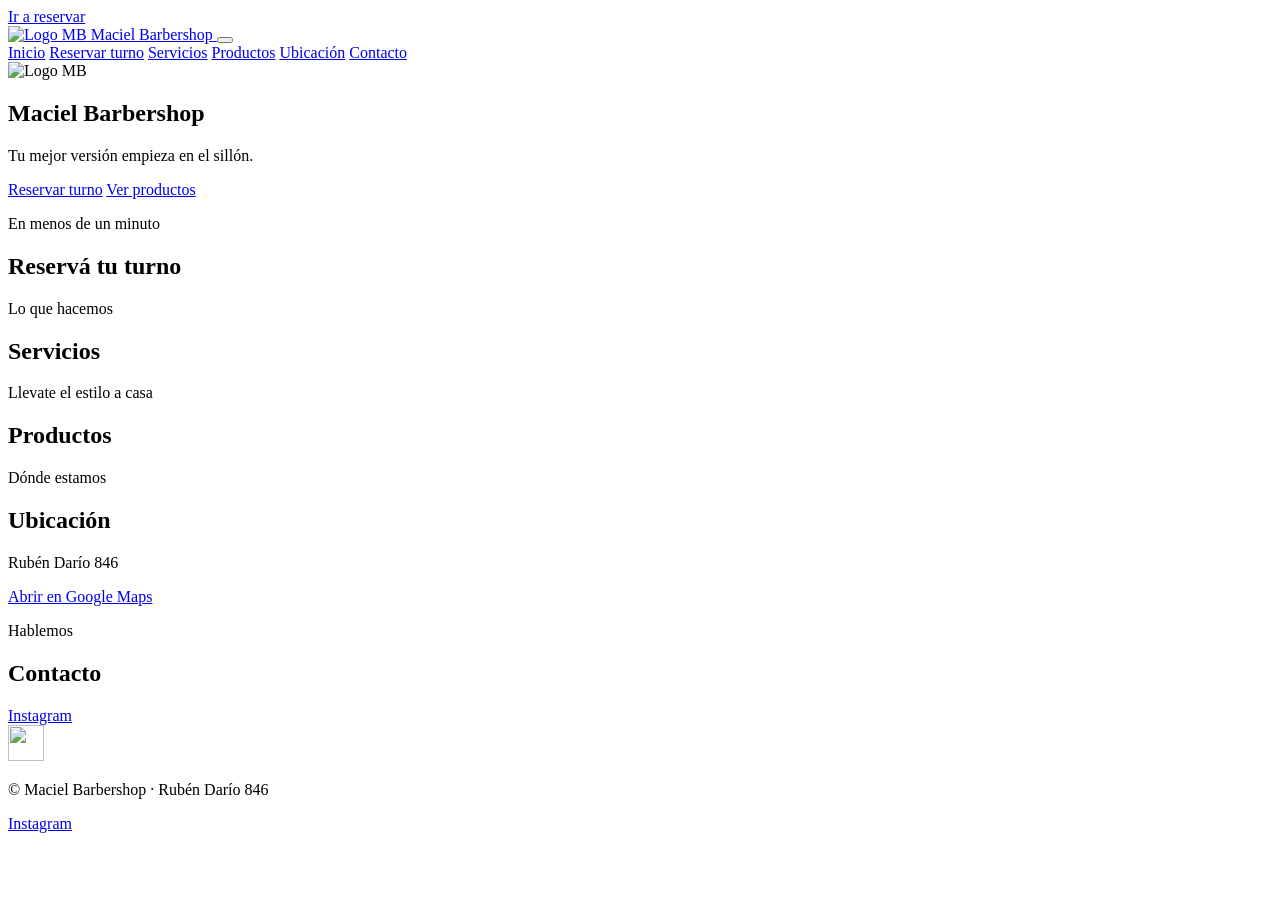
==== maciel-barbershop/index.html @ 98ba6d8e "Add files via upload" ====
<!doctype html>
<html lang="es-AR">
<head>
  <meta charset="utf-8">
  <meta name="viewport" content="width=device-width, initial-scale=1, viewport-fit=cover">
  <title>Maciel Barbershop | Reservá tu turno online</title>
  <meta name="description" content="Maciel Barbershop: peluquería masculina en Rubén Darío 846. Reservá tu turno online en menos de un minuto y comprá productos de barbería.">
  <meta name="theme-color" content="#0b0b0d">
  <link rel="icon" href="/assets/logo.svg" type="image/svg+xml">
  <meta property="og:type" content="website">
  <meta property="og:title" content="Maciel Barbershop">
  <meta property="og:description" content="Reservá tu turno online en Maciel Barbershop.">
  <meta property="og:image" content="/assets/logo.svg">
  <meta name="twitter:card" content="summary">
  <link rel="preconnect" href="https://fonts.googleapis.com">
  <link rel="preconnect" href="https://fonts.gstatic.com" crossorigin>
  <link rel="stylesheet" href="https://fonts.googleapis.com/css2?family=Barlow+Condensed:wght@500;600;700&family=Inter:wght@400;500;600&display=swap">
  <link rel="stylesheet" href="/css/base.css">
  <link rel="stylesheet" href="/css/site.css">
  <script type="application/ld+json">
  {"@context":"https://schema.org","@type":"HairSalon","name":"Maciel Barbershop","address":{"@type":"PostalAddress","streetAddress":"Rubén Darío 846","addressCountry":"AR"},"sameAs":["https://www.instagram.com/maciel.barbershopp"]}
  </script>
  <script src="https://cdn.jsdelivr.net/npm/@supabase/supabase-js@2.45.4/dist/umd/supabase.min.js" defer></script>
  <script type="module" src="/js/public.js"></script>
</head>
<body>
  <a class="skip" href="#reservar">Ir a reservar</a>

  <!-- NAVEGACIÓN -->
  <header class="nav" id="nav">
    <div class="nav__inner">
      <a href="#inicio" class="nav__brand" aria-label="Maciel Barbershop - Inicio">
        <span class="js-logo logo-slot"><img src="/assets/logo.svg" alt="Logo MB" width="40" height="40"></span>
        <span class="nav__name" data-bind="business_name">Maciel Barbershop</span>
      </a>
      <button class="nav__toggle" id="nav-toggle" aria-label="Abrir menú" aria-expanded="false" aria-controls="nav-menu"><span></span><span></span><span></span></button>
      <nav class="nav__menu" id="nav-menu" aria-label="Principal">
        <a href="#inicio">Inicio</a>
        <a href="#reservar">Reservar turno</a>
        <a href="#servicios">Servicios</a>
        <a href="#productos">Productos</a>
        <a href="#ubicacion">Ubicación</a>
        <a href="#contacto">Contacto</a>
      </nav>
    </div>
  </header>

  <main>
    <!-- BIENVENIDA -->
    <section class="hero" id="inicio">
      <div class="hero__bg" id="hero-bg" aria-hidden="true"></div>
      <div class="hero__shade" aria-hidden="true"></div>
      <div class="hero__content">
        <span class="js-logo logo-slot hero__logo"><img src="/assets/logo.svg" alt="Logo MB" width="120" height="120"></span>
        <h1 class="hero__title"><span data-bind="business_name">Maciel Barbershop</span></h1>
        <p class="hero__tagline" data-bind="tagline">Tu mejor versión empieza en el sillón.</p>
        <div class="hero__cta">
          <a href="#reservar" class="btn btn--primary">Reservar turno</a>
          <a href="#productos" class="btn btn--ghost">Ver productos</a>
        </div>
        <p class="hero__note" data-bind="opening_note" hidden></p>
      </div>
      <a href="#reservar" class="hero__scroll" aria-label="Bajar"><span></span></a>
    </section>

    <!-- RESERVAS -->
    <section class="section" id="reservar">
      <div class="wrap wrap--narrow">
        <header class="section__head reveal">
          <p class="eyebrow">En menos de un minuto</p>
          <h2>Reservá tu turno</h2>
        </header>

        <div id="booking" class="card reveal">
          <div id="booking-loading" class="center-pad"><span class="spinner"></span></div>
          <div id="booking-empty" class="empty" hidden></div>

          <form id="booking-form" novalidate hidden>
            <ol class="steps" aria-label="Pasos de la reserva">
              <li data-step="1">Servicio</li><li data-step="2">Día</li><li data-step="3">Horario</li><li data-step="4">Tus datos</li>
            </ol>

            <fieldset class="step" id="step-service">
              <legend>1. Elegí el servicio</legend>
              <div id="service-options" class="options"></div>
            </fieldset>

            <fieldset class="step" id="step-day" hidden>
              <legend>2. Elegí el día</legend>
              <div id="day-options" class="chips" role="radiogroup" aria-label="Días disponibles"></div>
              <p id="day-empty" class="muted" hidden>No hay días disponibles por el momento. Escribinos por WhatsApp.</p>
            </fieldset>

            <fieldset class="step" id="step-time" hidden>
              <legend>3. Elegí el horario</legend>
              <div id="time-loading" class="center-pad" hidden><span class="spinner"></span></div>
              <div id="time-options" class="chips chips--time" role="radiogroup" aria-label="Horarios disponibles"></div>
              <p id="time-empty" class="muted" hidden>No quedan horarios para este día. Probá con otro día.</p>
            </fieldset>

            <fieldset class="step" id="step-data" hidden>
              <legend>4. Tus datos</legend>
              <div class="field">
                <label for="b-name">Nombre y apellido</label>
                <input id="b-name" name="name" type="text" autocomplete="name" placeholder="Ej: Juan Pérez" maxlength="80" required>
                <span class="error" data-error-for="b-name"></span>
              </div>
              <div class="field">
                <label for="b-phone">Teléfono / WhatsApp</label>
                <input id="b-phone" name="phone" type="tel" inputmode="tel" autocomplete="tel" placeholder="Ej: 351 123 4567" maxlength="20" required>
                <span class="error" data-error-for="b-phone"></span>
              </div>
              <div id="booking-summary" class="summary"></div>
              <button type="submit" class="btn btn--primary btn--block" id="booking-submit">Confirmar solicitud de reserva</button>
            </fieldset>
          </form>

          <!-- Pago de seña -->
          <div id="booking-payment" hidden></div>
        </div>
      </div>
    </section>

    <!-- SERVICIOS -->
    <section class="section section--alt" id="servicios">
      <div class="wrap">
        <header class="section__head reveal">
          <p class="eyebrow">Lo que hacemos</p>
          <h2>Servicios</h2>
        </header>
        <div id="services-list" class="grid"></div>
      </div>
    </section>

    <!-- PRODUCTOS -->
    <section class="section" id="productos">
      <div class="wrap">
        <header class="section__head reveal">
          <p class="eyebrow">Llevate el estilo a casa</p>
          <h2>Productos</h2>
        </header>
        <div id="products-list" class="grid grid--products"></div>
      </div>
    </section>

    <!-- UBICACIÓN -->
    <section class="section section--alt" id="ubicacion">
      <div class="wrap wrap--split">
        <div class="reveal">
          <p class="eyebrow">Dónde estamos</p>
          <h2>Ubicación</h2>
          <p class="big"><span data-bind="address">Rubén Darío 846</span><span data-bind="city_suffix"></span></p>
          <div id="hours-list" class="hours"></div>
          <a id="maps-link" class="btn btn--primary" href="#" target="_blank" rel="noopener">Abrir en Google Maps</a>
        </div>
        <div class="map reveal" id="map-box"></div>
      </div>
    </section>

    <!-- CONTACTO -->
    <section class="section" id="contacto">
      <div class="wrap wrap--narrow center">
        <header class="section__head reveal">
          <p class="eyebrow">Hablemos</p>
          <h2>Contacto</h2>
        </header>
        <div class="contact reveal">
          <a id="contact-wa" class="btn btn--primary" href="#" target="_blank" rel="noopener" hidden>Escribir por WhatsApp</a>
          <a id="contact-ig" class="btn btn--ghost" href="#" target="_blank" rel="noopener">Instagram</a>
          <a id="contact-tel" class="btn btn--ghost" href="#" hidden></a>
          <a id="contact-mail" class="btn btn--ghost" href="#" hidden></a>
        </div>
      </div>
    </section>
  </main>

  <footer class="footer">
    <span class="js-logo logo-slot"><img src="/assets/logo.svg" alt="" width="36" height="36"></span>
    <p>© <span id="year"></span> <span data-bind="business_name">Maciel Barbershop</span> · <span data-bind="address">Rubén Darío 846</span></p>
    <p><a id="footer-ig" href="#" target="_blank" rel="noopener">Instagram</a></p>
  </footer>

  <!-- Botón flotante de WhatsApp -->
  <a id="wa-float" class="wa-float" href="#" target="_blank" rel="noopener" aria-label="Escribinos por WhatsApp" hidden>
    <svg viewBox="0 0 32 32" width="30" height="30" fill="currentColor" aria-hidden="true"><path d="M16 3C9.4 3 4 8.300 4 14.800c0 2.300.7 4.500 1.900 6.300L4 28l7.100-1.800c1.700.9 3.600 1.400 5.600 1.400 6.600 0 12-5.300 12-11.800S22.600 3 16 3zm0 21.600c-1.800 0-3.500-.5-5-1.400l-.4-.2-4.200 1.100 1.100-4.100-.3-.4a9.600 9.600 0 0 1-1.500-5.200C5.700 9.700 10.300 5.400 16 5.400s10.300 4.300 10.300 9.600S21.700 24.600 16 24.600zm5.500-7.200c-.3-.2-1.800-.9-2.100-1s-.5-.2-.7.200-.8 1-1 1.200-.4.200-.7.100a8.100 8.100 0 0 1-4-3.500c-.3-.5.300-.5.900-1.600.1-.2 0-.4 0-.5l-1-2.300c-.2-.6-.5-.5-.7-.5h-.6c-.2 0-.5.100-.8.400s-1 1-1 2.400 1 2.800 1.200 3c.2.2 2.100 3.200 5.100 4.500 1.900.8 2.600.9 3.600.7.600-.1 1.800-.7 2-1.400s.2-1.300.2-1.400-.3-.2-.6-.4z"/></svg>
  </a>

  <!-- Diálogo de compra -->
  <dialog id="shop-dialog" aria-labelledby="shop-title">
    <div class="dialog__body" id="shop-body"></div>
  </dialog>

  <noscript><p style="padding:2rem;text-align:center">Necesitás activar JavaScript para reservar turnos online.</p></noscript>
</body>
</html>
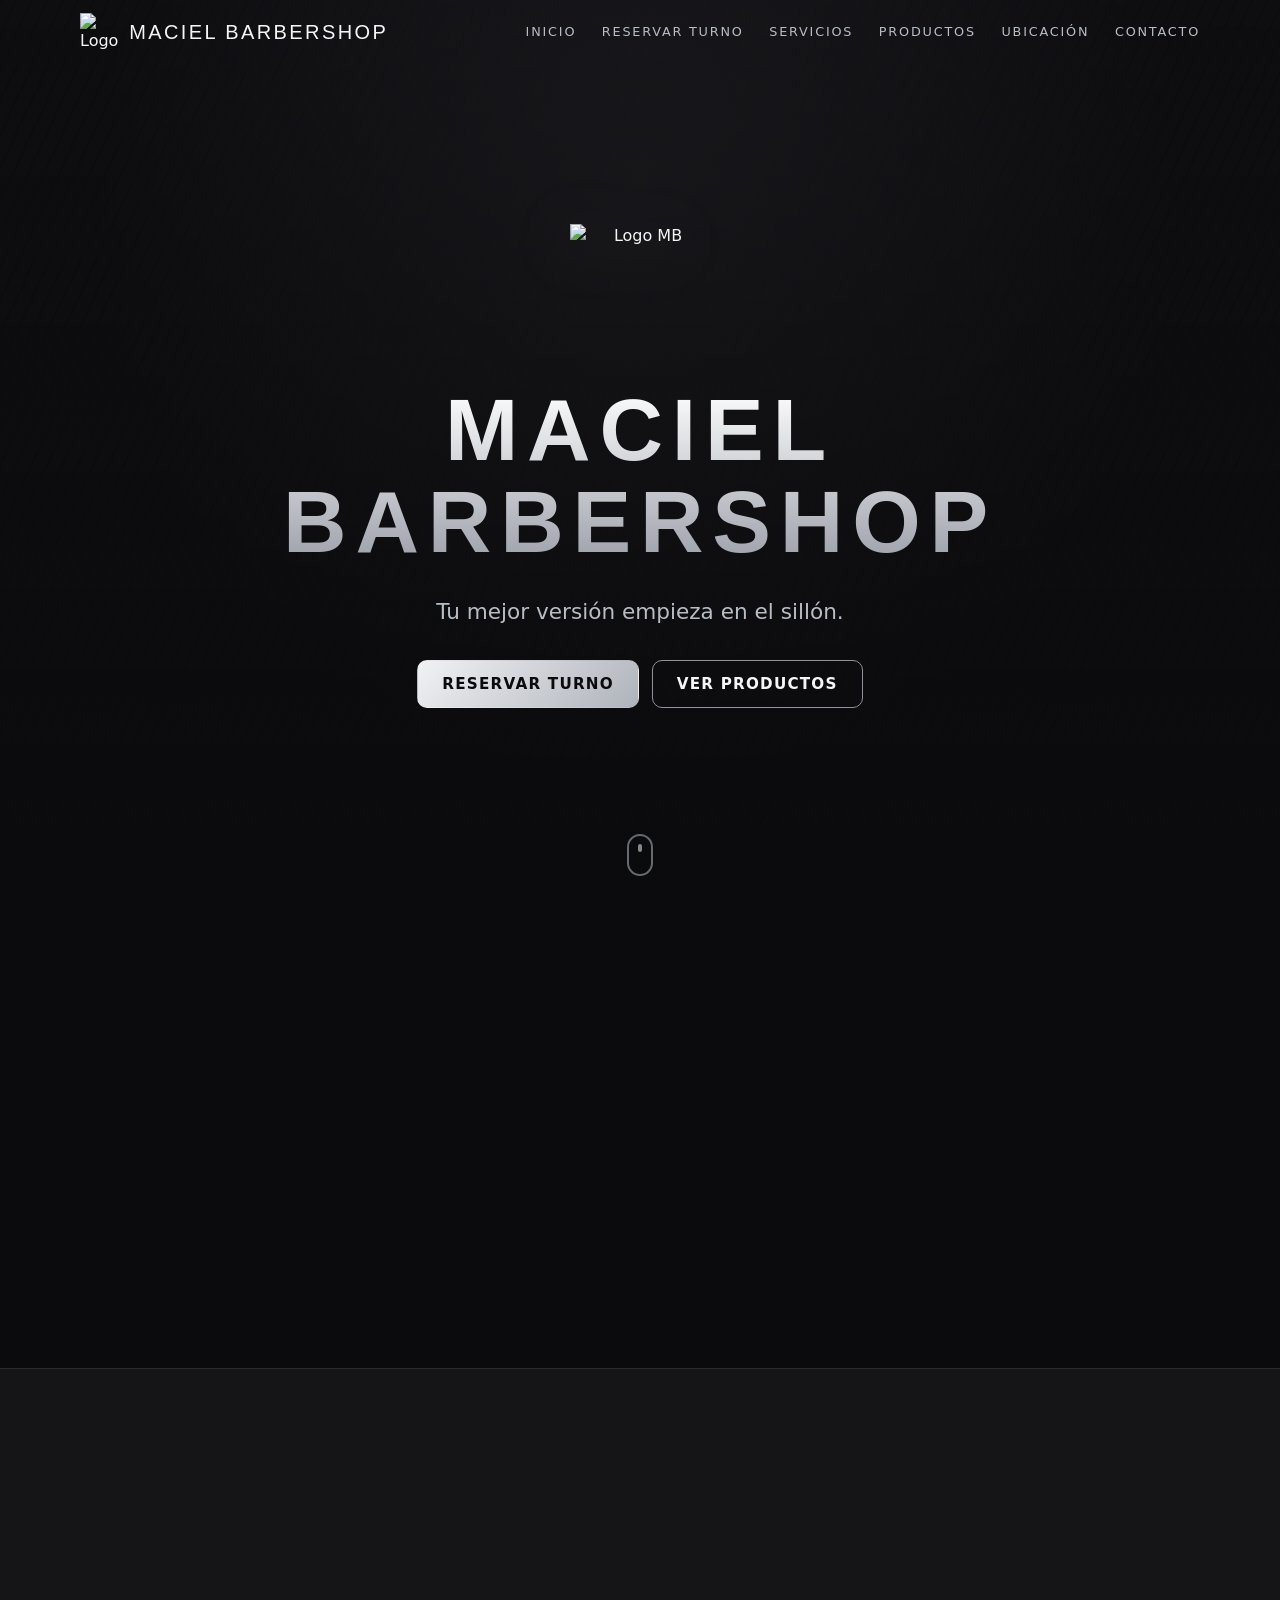
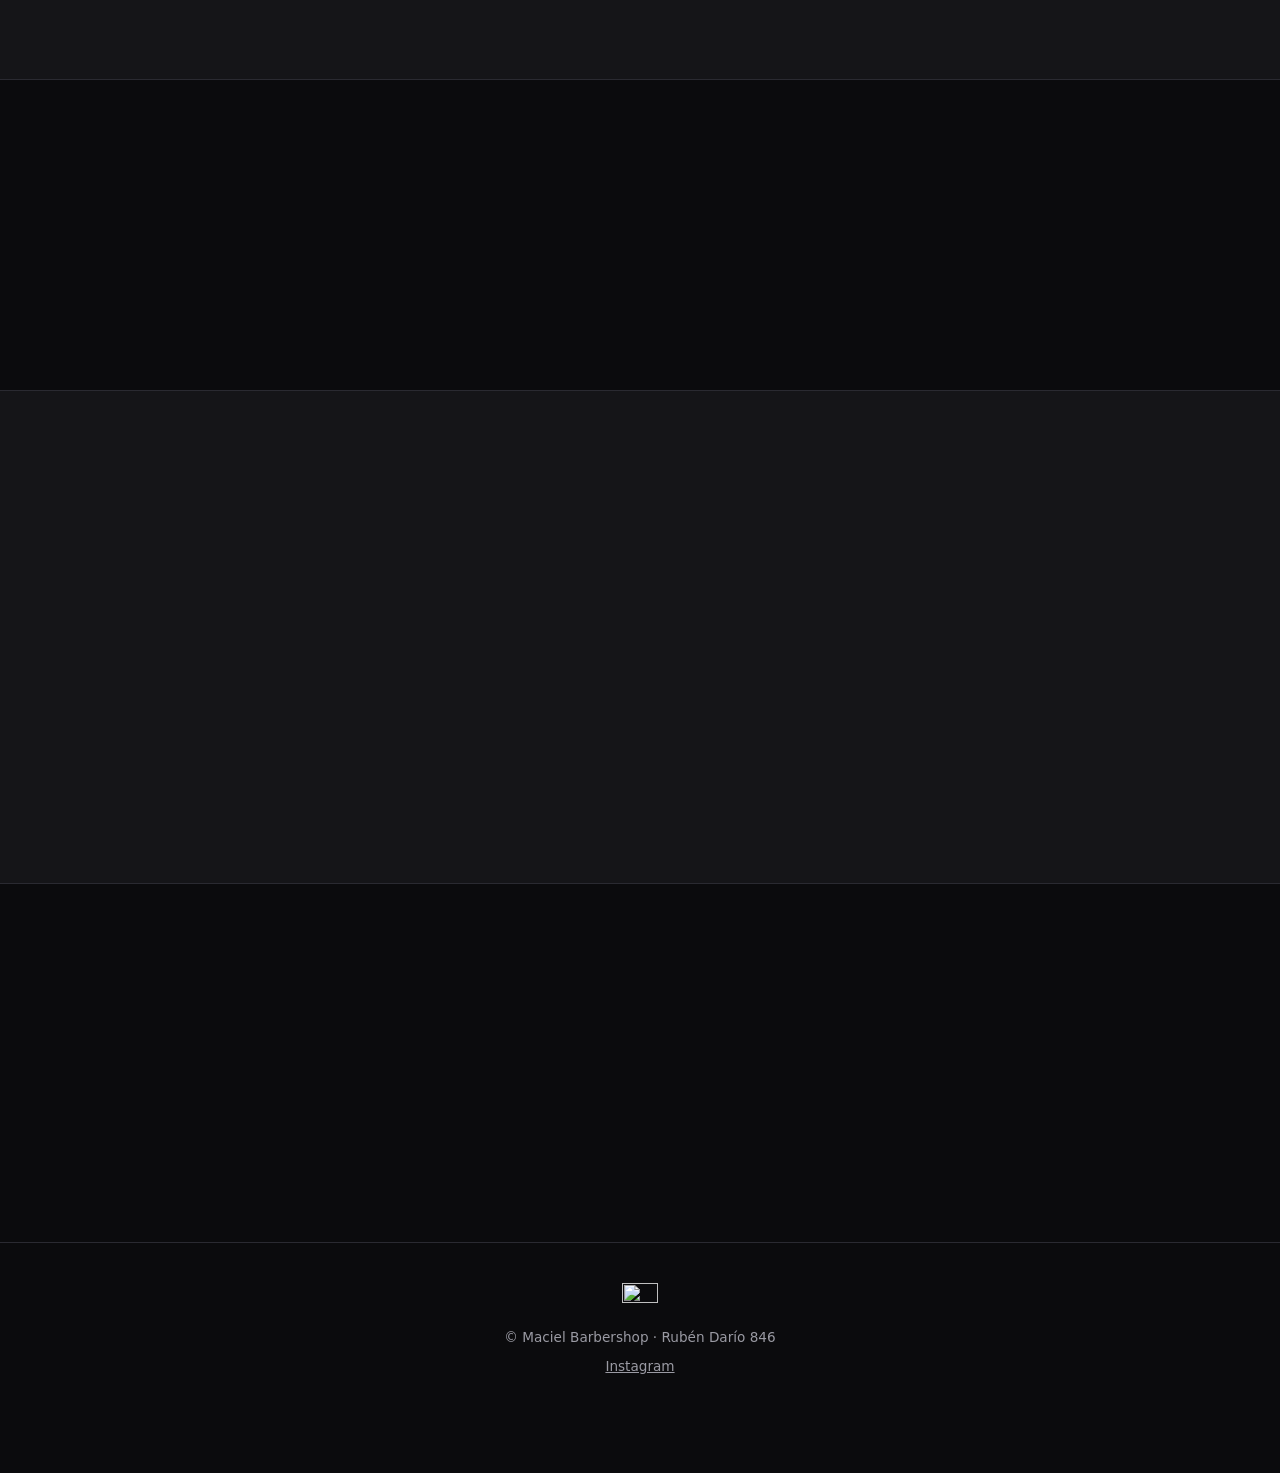
==== commit 48e85483: "Add files via upload" ====
--- a/maciel-barbershop/index.html
+++ b/maciel-barbershop/index.html
@@ -6,22 +6,300 @@
   <title>Maciel Barbershop | Reservá tu turno online</title>
   <meta name="description" content="Maciel Barbershop: peluquería masculina en Rubén Darío 846. Reservá tu turno online en menos de un minuto y comprá productos de barbería.">
   <meta name="theme-color" content="#0b0b0d">
-  <link rel="icon" href="/assets/logo.svg" type="image/svg+xml">
+  <link rel="icon" href="assets/logo.svg" type="image/svg+xml">
   <meta property="og:type" content="website">
   <meta property="og:title" content="Maciel Barbershop">
   <meta property="og:description" content="Reservá tu turno online en Maciel Barbershop.">
-  <meta property="og:image" content="/assets/logo.svg">
+  <meta property="og:image" content="assets/logo.svg">
   <meta name="twitter:card" content="summary">
   <link rel="preconnect" href="https://fonts.googleapis.com">
   <link rel="preconnect" href="https://fonts.gstatic.com" crossorigin>
   <link rel="stylesheet" href="https://fonts.googleapis.com/css2?family=Barlow+Condensed:wght@500;600;700&family=Inter:wght@400;500;600&display=swap">
-  <link rel="stylesheet" href="/css/base.css">
-  <link rel="stylesheet" href="/css/site.css">
+  <style>
+/* Base compartida: variables, reset, botones, formularios, toasts, diálogos */
+:root {
+  --bg: #0b0b0d;
+  --surface: #151518;
+  --surface-2: #1c1c21;
+  --line: #2a2a31;
+  --text: #f5f5f6;
+  --muted: #9a9aa3;
+  --metal: #b8bcc4;
+  --metal-2: #8d929c;
+  --ok: #4ade80;
+  --warn: #fbbf24;
+  --danger: #f87171;
+  --radius: 14px;
+  --font-head: 'Barlow Condensed', 'Arial Narrow', Impact, sans-serif;
+  --font-body: 'Inter', system-ui, -apple-system, 'Segoe UI', Roboto, sans-serif;
+  --ease: cubic-bezier(.22, .7, .2, 1);
+}
+
+*, *::before, *::after { box-sizing: border-box; }
+html { scroll-behavior: smooth; -webkit-text-size-adjust: 100%; }
+body {
+  margin: 0; background: var(--bg); color: var(--text);
+  font-family: var(--font-body); font-size: 16px; line-height: 1.55;
+  -webkit-font-smoothing: antialiased;
+}
+img, svg { max-width: 100%; display: block; }
+a { color: inherit; }
+h1, h2, h3 { font-family: var(--font-head); text-transform: uppercase; letter-spacing: .04em; line-height: 1.05; margin: 0 0 .5em; }
+p { margin: 0 0 1em; }
+:focus-visible { outline: 2px solid var(--metal); outline-offset: 3px; }
+[hidden] { display: none !important; }
+.sr-only { position: absolute; width: 1px; height: 1px; overflow: hidden; clip: rect(0 0 0 0); white-space: nowrap; }
+
+/* Botones */
+.btn {
+  --btn-bg: var(--surface-2); --btn-fg: var(--text); --btn-bd: var(--line);
+  display: inline-flex; align-items: center; justify-content: center; gap: .55rem;
+  min-height: 48px; padding: .75rem 1.5rem; border-radius: 10px;
+  border: 1px solid var(--btn-bd); background: var(--btn-bg); color: var(--btn-fg);
+  font: 600 .95rem var(--font-body); letter-spacing: .08em; text-transform: uppercase; text-decoration: none;
+  cursor: pointer; transition: transform .25s var(--ease), background .25s, border-color .25s, box-shadow .25s;
+  -webkit-tap-highlight-color: transparent;
+}
+.btn:hover { transform: translateY(-2px); border-color: var(--metal-2); }
+.btn:active { transform: translateY(0); }
+.btn--primary { --btn-bg: linear-gradient(135deg, #f1f2f4, #aeb2ba); --btn-fg: #0b0b0d; --btn-bd: transparent; }
+.btn--primary:hover { box-shadow: 0 10px 30px rgba(184,188,196,.25); border-color: transparent; }
+.btn--ghost { --btn-bg: transparent; --btn-bd: var(--metal-2); }
+.btn--ghost:hover { background: rgba(255,255,255,.06); }
+.btn--danger { --btn-fg: var(--danger); --btn-bd: rgba(248,113,113,.4); }
+.btn--ok { --btn-fg: #0b0b0d; --btn-bg: var(--ok); --btn-bd: transparent; }
+.btn--sm { min-height: 40px; padding: .45rem 1rem; font-size: .8rem; }
+.btn--block { width: 100%; }
+.btn[disabled], .btn[aria-disabled="true"] { opacity: .5; pointer-events: none; }
+.btn .spinner { width: 18px; height: 18px; }
+
+.spinner {
+  display: inline-block; width: 28px; height: 28px; border-radius: 50%;
+  border: 3px solid rgba(255,255,255,.2); border-top-color: var(--metal);
+  animation: spin .8s linear infinite;
+}
+@keyframes spin { to { transform: rotate(360deg); } }
+
+/* Formularios */
+.field { display: grid; gap: .4rem; margin-bottom: 1rem; }
+.field label { font-size: .85rem; color: var(--metal); letter-spacing: .04em; }
+.field .hint { font-size: .78rem; color: var(--muted); }
+.field .error { font-size: .82rem; color: var(--danger); min-height: 1em; }
+input[type=text], input[type=tel], input[type=email], input[type=password], input[type=number],
+input[type=date], input[type=time], input[type=url], select, textarea {
+  width: 100%; min-height: 50px; padding: .75rem 1rem; border-radius: 10px;
+  background: var(--surface-2); color: var(--text); border: 1px solid var(--line);
+  font: inherit; font-size: 16px; /* 16px evita el zoom en iOS */
+  transition: border-color .2s, box-shadow .2s;
+}
+textarea { min-height: 110px; resize: vertical; }
+input:focus, select:focus, textarea:focus { outline: none; border-color: var(--metal); box-shadow: 0 0 0 3px rgba(184,188,196,.15); }
+input[aria-invalid="true"] { border-color: var(--danger); }
+.check { display: flex; align-items: center; gap: .6rem; cursor: pointer; }
+.check input { width: 22px; height: 22px; accent-color: var(--metal); }
+
+/* Toasts */
+#toasts { position: fixed; left: 50%; bottom: 90px; transform: translateX(-50%); z-index: 1000; display: grid; gap: .5rem; width: min(92vw, 420px); pointer-events: none; }
+.toast {
+  padding: .85rem 1.1rem; border-radius: 12px; background: var(--surface-2); border: 1px solid var(--line);
+  box-shadow: 0 10px 40px rgba(0,0,0,.5); animation: toast-in .35s var(--ease); pointer-events: auto; font-size: .95rem;
+}
+.toast--ok { border-color: rgba(74,222,128,.5); }
+.toast--error { border-color: rgba(248,113,113,.6); }
+@keyframes toast-in { from { opacity: 0; transform: translateY(12px); } }
+
+/* Diálogo */
+dialog {
+  width: min(94vw, 560px); max-height: 92vh; padding: 0; border: 1px solid var(--line);
+  border-radius: 18px; background: var(--surface); color: var(--text); overflow: auto;
+}
+dialog::backdrop { background: rgba(0,0,0,.75); backdrop-filter: blur(4px); }
+dialog[open] { animation: dialog-in .3s var(--ease); }
+@keyframes dialog-in { from { opacity: 0; transform: translateY(16px) scale(.98); } }
+.dialog__body { padding: 1.5rem; }
+.dialog__head { display: flex; justify-content: space-between; align-items: start; gap: 1rem; }
+.dialog__close { background: none; border: 0; color: var(--muted); font-size: 1.8rem; line-height: 1; cursor: pointer; padding: .2rem .5rem; }
+
+/* Badges de estado */
+.badge { display: inline-block; padding: .25rem .65rem; border-radius: 999px; font-size: .72rem; letter-spacing: .06em; text-transform: uppercase; font-weight: 600; border: 1px solid var(--line); color: var(--metal); white-space: nowrap; }
+.badge--pendiente_pago, .badge--pendiente_confirmacion { color: var(--warn); border-color: rgba(251,191,36,.4); }
+.badge--confirmada, .badge--entregada { color: var(--ok); border-color: rgba(74,222,128,.4); }
+.badge--cancelada { color: var(--danger); border-color: rgba(248,113,113,.4); }
+.badge--finalizada { color: var(--metal-2); }
+
+.empty { text-align: center; padding: 2.5rem 1rem; color: var(--muted); border: 1px dashed var(--line); border-radius: var(--radius); }
+.empty strong { display: block; color: var(--text); font-family: var(--font-head); font-size: 1.4rem; text-transform: uppercase; letter-spacing: .05em; margin-bottom: .3rem; }
+
+@media (prefers-reduced-motion: reduce) {
+  *, *::before, *::after { animation-duration: .01ms !important; animation-iteration-count: 1 !important; transition-duration: .01ms !important; scroll-behavior: auto !important; }
+}
+
+/* Sitio público — mobile-first */
+.skip { position: absolute; left: -999px; top: 0; background: var(--text); color: #000; padding: .6rem 1rem; z-index: 2000; }
+.skip:focus { left: 0; }
+
+.wrap { width: min(1120px, 100% - 2.5rem); margin-inline: auto; }
+.wrap--narrow { width: min(720px, 100% - 2rem); }
+.center { text-align: center; }
+.muted { color: var(--muted); }
+.center-pad { display: grid; place-items: center; padding: 2rem; }
+.eyebrow { color: var(--metal-2); text-transform: uppercase; letter-spacing: .25em; font-size: .78rem; margin: 0 0 .6rem; }
+.logo-slot img { height: auto; }
+
+/* NAV */
+.nav { position: fixed; inset: 0 0 auto 0; z-index: 100; padding-top: env(safe-area-inset-top); transition: background .35s, border-color .35s, backdrop-filter .35s; border-bottom: 1px solid transparent; }
+.nav.is-solid { background: rgba(11,11,13,.88); backdrop-filter: blur(14px); border-color: var(--line); }
+.nav__inner { width: min(1120px, 100% - 2rem); margin-inline: auto; display: flex; align-items: center; justify-content: space-between; min-height: 64px; }
+.nav__brand { display: flex; align-items: center; gap: .7rem; text-decoration: none; }
+.nav__brand img { width: 38px; height: 38px; }
+.nav__name { font-family: var(--font-head); font-size: 1.25rem; letter-spacing: .12em; text-transform: uppercase; }
+.nav__toggle { width: 48px; height: 48px; background: none; border: 0; display: grid; place-content: center; gap: 6px; cursor: pointer; }
+.nav__toggle span { width: 26px; height: 2px; background: var(--text); transition: transform .3s var(--ease), opacity .2s; }
+.nav__toggle[aria-expanded="true"] span:nth-child(1) { transform: translateY(8px) rotate(45deg); }
+.nav__toggle[aria-expanded="true"] span:nth-child(2) { opacity: 0; }
+.nav__toggle[aria-expanded="true"] span:nth-child(3) { transform: translateY(-8px) rotate(-45deg); }
+.nav__menu { position: fixed; inset: 64px 0 auto 0; background: rgba(11,11,13,.97); display: grid; padding: .5rem 1.25rem 1.5rem; border-bottom: 1px solid var(--line); transform: translateY(-110%); visibility: hidden; transition: transform .4s var(--ease), visibility .4s; }
+.nav__menu.is-open { transform: none; visibility: visible; }
+.nav__menu a { text-decoration: none; padding: 1rem 0; border-bottom: 1px solid var(--line); text-transform: uppercase; letter-spacing: .14em; font-size: .9rem; color: var(--metal); }
+.nav__menu a:hover, .nav__menu a:focus-visible { color: var(--text); }
+
+/* HERO */
+.hero { position: relative; min-height: 100svh; display: grid; place-items: center; text-align: center; overflow: hidden; padding: 6rem 1.25rem 4rem; isolation: isolate; }
+.hero__bg { position: absolute; inset: 0; z-index: -2; background:
+  radial-gradient(ellipse at 50% 20%, #2a2a31 0%, transparent 60%),
+  repeating-linear-gradient(115deg, #0e0e11 0 2px, #121216 2px 14px);
+  background-size: cover; background-position: center; transform: scale(1.06); animation: hero-zoom 18s ease-out forwards; }
+.hero__shade { position: absolute; inset: 0; z-index: -1; background: linear-gradient(180deg, rgba(11,11,13,.55) 0%, rgba(11,11,13,.75) 60%, var(--bg) 100%); }
+@keyframes hero-zoom { to { transform: scale(1); } }
+.hero__content { max-width: 760px; }
+.hero__logo img { width: clamp(96px, 26vw, 140px); margin: 0 auto 1.25rem; filter: drop-shadow(0 8px 30px rgba(184,188,196,.25)); animation: logo-in 1.1s var(--ease) both, float 6s ease-in-out 1.2s infinite; }
+@keyframes logo-in { from { opacity: 0; transform: translateY(20px) scale(.88) rotate(-4deg); } }
+@keyframes float { 50% { transform: translateY(-8px); } }
+.hero__title { font-size: clamp(2.6rem, 11vw, 5.5rem); letter-spacing: .1em; margin-bottom: .3em; animation: rise .9s var(--ease) .25s both; background: linear-gradient(180deg, #fff, #9a9ea8); -webkit-background-clip: text; background-clip: text; color: transparent; }
+.hero__tagline { font-size: clamp(1.05rem, 3.6vw, 1.35rem); color: var(--metal); max-width: 34ch; margin: 0 auto 2rem; animation: rise .9s var(--ease) .5s both; }
+.hero__cta { display: grid; gap: .8rem; max-width: 340px; margin: 0 auto; animation: rise .9s var(--ease) .75s both; }
+.hero__note { margin-top: 1.5rem; color: var(--muted); font-size: .9rem; }
+@keyframes rise { from { opacity: 0; transform: translateY(24px); } }
+.hero__scroll { position: absolute; bottom: 1.5rem; left: 50%; width: 26px; height: 42px; border: 2px solid var(--metal-2); border-radius: 14px; transform: translateX(-50%); opacity: .7; }
+.hero__scroll span { position: absolute; top: 8px; left: 50%; width: 4px; height: 8px; margin-left: -2px; background: var(--metal); border-radius: 2px; animation: scroll-dot 1.8s infinite; }
+@keyframes scroll-dot { 0% { opacity: 0; transform: translateY(0); } 40% { opacity: 1; } 100% { opacity: 0; transform: translateY(14px); } }
+
+/* SECCIONES */
+.section { padding: 4.5rem 0; }
+.section--alt { background: var(--surface); border-block: 1px solid var(--line); }
+.section__head { text-align: center; margin-bottom: 2rem; }
+.section__head h2 { font-size: clamp(2.2rem, 8vw, 3.4rem); }
+.card { background: var(--surface); border: 1px solid var(--line); border-radius: 20px; padding: 1.25rem; }
+.section--alt .card { background: var(--bg); }
+
+.reveal { opacity: 0; transform: translateY(26px); transition: opacity .8s var(--ease), transform .8s var(--ease); }
+.reveal.is-in { opacity: 1; transform: none; }
+
+/* RESERVA */
+.steps { list-style: none; display: grid; grid-template-columns: repeat(4, 1fr); gap: .35rem; margin: 0 0 1.25rem; padding: 0; counter-reset: s; }
+.steps li { text-align: center; font-size: .68rem; text-transform: uppercase; letter-spacing: .08em; color: var(--muted); padding-top: .55rem; border-top: 3px solid var(--line); transition: color .3s, border-color .3s; }
+.steps li.is-done, .steps li.is-active { color: var(--text); border-color: var(--metal); }
+.step { border: 0; padding: 0; margin: 0 0 1.5rem; min-width: 0; animation: rise .5s var(--ease) both; }
+.step legend { font-family: var(--font-head); font-size: 1.35rem; letter-spacing: .06em; text-transform: uppercase; margin-bottom: .8rem; padding: 0; }
+.options { display: grid; gap: .6rem; }
+.option { display: flex; align-items: center; justify-content: space-between; gap: 1rem; width: 100%; text-align: left; min-height: 64px; padding: .9rem 1rem; border-radius: 12px; border: 1px solid var(--line); background: var(--surface-2); color: var(--text); font: inherit; cursor: pointer; transition: border-color .2s, background .2s, transform .2s; }
+.option:hover { border-color: var(--metal-2); }
+.option[aria-checked="true"] { border-color: var(--metal); background: #23232a; box-shadow: inset 0 0 0 1px var(--metal); }
+.option__name { font-weight: 600; display: block; }
+.option__meta { color: var(--muted); font-size: .85rem; }
+.option__price { font-family: var(--font-head); font-size: 1.5rem; white-space: nowrap; }
+.chips { display: flex; gap: .6rem; overflow-x: auto; padding-bottom: .5rem; scroll-snap-type: x proximity; -webkit-overflow-scrolling: touch; }
+.chip { flex: 0 0 auto; scroll-snap-align: start; min-width: 84px; min-height: 64px; padding: .55rem .9rem; border-radius: 12px; border: 1px solid var(--line); background: var(--surface-2); color: var(--text); font: inherit; cursor: pointer; text-align: center; line-height: 1.2; transition: border-color .2s, background .2s; }
+.chip small { display: block; color: var(--muted); text-transform: capitalize; font-size: .75rem; }
+.chip strong { font-size: 1.15rem; }
+.chip:hover { border-color: var(--metal-2); }
+.chip[aria-checked="true"] { border-color: var(--metal); background: #23232a; box-shadow: inset 0 0 0 1px var(--metal); }
+.chips--time { flex-wrap: wrap; overflow: visible; }
+.chips--time .chip { min-width: 78px; min-height: 52px; font-weight: 600; font-size: 1.05rem; }
+.summary { padding: 1rem; border-radius: 12px; background: var(--surface-2); border: 1px solid var(--line); margin-bottom: 1rem; font-size: .95rem; }
+.summary dl { margin: 0; display: grid; grid-template-columns: auto 1fr; gap: .3rem 1rem; }
+.summary dt { color: var(--muted); }
+.summary dd { margin: 0; text-align: right; font-weight: 500; }
+
+/* PAGO */
+.pay { display: grid; gap: 1.1rem; animation: rise .5s var(--ease) both; }
+.pay__ok { text-align: center; }
+.pay__ok h3 { font-size: 1.8rem; margin-bottom: .2rem; }
+.pay__amount { text-align: center; padding: 1.1rem; border-radius: 14px; background: var(--surface-2); border: 1px solid var(--line); }
+.pay__amount small { display: block; color: var(--muted); text-transform: uppercase; letter-spacing: .15em; font-size: .72rem; }
+.pay__amount strong { font-family: var(--font-head); font-size: 3rem; line-height: 1.1; }
+.alias { display: flex; gap: .6rem; align-items: center; justify-content: space-between; padding: .8rem 1rem; border: 1px dashed var(--metal-2); border-radius: 12px; }
+.alias code { font-size: 1.15rem; font-weight: 600; word-break: break-all; }
+.alias small { display: block; color: var(--muted); }
+.pay ol { margin: 0; padding-left: 1.2rem; color: var(--metal); }
+.pay ol li { margin-bottom: .35rem; }
+.notice { padding: .85rem 1rem; border-radius: 12px; font-size: .9rem; background: rgba(251,191,36,.08); border: 1px solid rgba(251,191,36,.35); color: #f6dd9b; }
+.notice--info { background: rgba(255,255,255,.04); border-color: var(--line); color: var(--metal); }
+
+/* GRID */
+.grid { display: grid; gap: 1rem; grid-template-columns: 1fr; }
+.svc { padding: 1.4rem; border: 1px solid var(--line); border-radius: var(--radius); background: var(--bg); display: grid; gap: .6rem; align-content: start; transition: transform .35s var(--ease), border-color .3s; }
+.svc:hover { transform: translateY(-4px); border-color: var(--metal-2); }
+.svc h3 { font-size: 1.6rem; margin: 0; }
+.svc p { color: var(--muted); margin: 0; }
+.svc__row { display: flex; align-items: baseline; justify-content: space-between; }
+.svc__price { font-family: var(--font-head); font-size: 2rem; }
+.prod { border: 1px solid var(--line); border-radius: var(--radius); overflow: hidden; background: var(--surface); display: flex; flex-direction: column; transition: transform .35s var(--ease), border-color .3s; }
+.prod:hover { transform: translateY(-4px); border-color: var(--metal-2); }
+.prod__img { aspect-ratio: 1; background: var(--surface-2) center/cover no-repeat; display: grid; place-items: center; color: var(--line); }
+.prod__img img { width: 100%; height: 100%; object-fit: cover; }
+.prod__img svg { width: 56px; opacity: .35; }
+.prod__body { padding: 1.1rem; display: grid; gap: .45rem; flex: 1; align-content: start; }
+.prod__body h3 { font-size: 1.4rem; margin: 0; }
+.prod__body p { color: var(--muted); font-size: .92rem; margin: 0; }
+.prod__foot { display: flex; align-items: center; justify-content: space-between; gap: .6rem; margin-top: .4rem; flex-wrap: wrap; }
+.prod__price { font-family: var(--font-head); font-size: 1.8rem; }
+.stock { font-size: .75rem; letter-spacing: .08em; text-transform: uppercase; }
+.stock--ok { color: var(--ok); } .stock--low { color: var(--warn); } .stock--out { color: var(--danger); }
+
+.qty { display: inline-flex; align-items: center; border: 1px solid var(--line); border-radius: 10px; overflow: hidden; }
+.qty button { width: 48px; height: 48px; background: var(--surface-2); color: var(--text); border: 0; font-size: 1.4rem; cursor: pointer; }
+.qty output { min-width: 52px; text-align: center; font-weight: 600; }
+
+/* UBICACIÓN */
+.big { font-size: 1.4rem; margin-bottom: 1rem; }
+.hours { margin-bottom: 1.4rem; display: grid; gap: .3rem; max-width: 340px; font-size: .95rem; }
+.hours div { display: flex; justify-content: space-between; gap: 1rem; border-bottom: 1px solid var(--line); padding: .35rem 0; }
+.hours span:first-child { color: var(--muted); }
+.map { border-radius: 18px; overflow: hidden; border: 1px solid var(--line); min-height: 300px; background: var(--surface-2); }
+.map iframe { width: 100%; height: 100%; min-height: 300px; border: 0; filter: grayscale(1) invert(.92) contrast(.9); }
+.contact { display: grid; gap: .8rem; max-width: 380px; margin: 0 auto; }
+
+.footer { text-align: center; padding: 2.5rem 1rem 6rem; color: var(--muted); font-size: .85rem; border-top: 1px solid var(--line); display: grid; gap: .5rem; justify-items: center; }
+.footer p { margin: 0; }
+
+.wa-float { position: fixed; right: 16px; bottom: calc(16px + env(safe-area-inset-bottom)); width: 60px; height: 60px; border-radius: 50%; display: grid; place-items: center; background: #25d366; color: #fff; z-index: 90; box-shadow: 0 8px 26px rgba(37,211,102,.4); transition: transform .3s var(--ease); animation: pop .6s var(--ease) 1.4s both; }
+.wa-float:hover { transform: scale(1.08); }
+@keyframes pop { from { opacity: 0; transform: scale(.4); } }
+
+@media (min-width: 720px) {
+  .grid { grid-template-columns: repeat(2, 1fr); }
+  .grid--products { grid-template-columns: repeat(2, 1fr); }
+  .hero__cta { grid-auto-flow: column; max-width: none; justify-content: center; }
+  .card { padding: 2rem; }
+  .steps li { font-size: .75rem; }
+}
+@media (min-width: 960px) {
+  .nav__toggle { display: none; }
+  .nav__menu { position: static; display: flex; gap: 1.6rem; transform: none; visibility: visible; background: none; border: 0; padding: 0; }
+  .nav__menu a { border: 0; padding: .5rem 0; font-size: .8rem; }
+  .grid { grid-template-columns: repeat(3, 1fr); }
+  .grid--products { grid-template-columns: repeat(4, 1fr); }
+  .wrap--split { display: grid; grid-template-columns: 1fr 1.2fr; gap: 3rem; align-items: center; }
+  .section { padding: 6rem 0; }
+}
+@media (max-width: 959px) { .wrap--split .map { margin-top: 2rem; } }
+  </style>
   <script type="application/ld+json">
   {"@context":"https://schema.org","@type":"HairSalon","name":"Maciel Barbershop","address":{"@type":"PostalAddress","streetAddress":"Rubén Darío 846","addressCountry":"AR"},"sameAs":["https://www.instagram.com/maciel.barbershopp"]}
   </script>
   <script src="https://cdn.jsdelivr.net/npm/@supabase/supabase-js@2.45.4/dist/umd/supabase.min.js" defer></script>
-  <script type="module" src="/js/public.js"></script>
+  <script type="module" src="js/public.js"></script>
 </head>
 <body>
   <a class="skip" href="#reservar">Ir a reservar</a>
@@ -30,7 +308,7 @@
   <header class="nav" id="nav">
     <div class="nav__inner">
       <a href="#inicio" class="nav__brand" aria-label="Maciel Barbershop - Inicio">
-        <span class="js-logo logo-slot"><img src="/assets/logo.svg" alt="Logo MB" width="40" height="40"></span>
+        <span class="js-logo logo-slot"><img src="assets/logo.svg" alt="Logo MB" width="40" height="40"></span>
         <span class="nav__name" data-bind="business_name">Maciel Barbershop</span>
       </a>
       <button class="nav__toggle" id="nav-toggle" aria-label="Abrir menú" aria-expanded="false" aria-controls="nav-menu"><span></span><span></span><span></span></button>
@@ -51,7 +329,7 @@
       <div class="hero__bg" id="hero-bg" aria-hidden="true"></div>
       <div class="hero__shade" aria-hidden="true"></div>
       <div class="hero__content">
-        <span class="js-logo logo-slot hero__logo"><img src="/assets/logo.svg" alt="Logo MB" width="120" height="120"></span>
+        <span class="js-logo logo-slot hero__logo"><img src="assets/logo.svg" alt="Logo MB" width="120" height="120"></span>
         <h1 class="hero__title"><span data-bind="business_name">Maciel Barbershop</span></h1>
         <p class="hero__tagline" data-bind="tagline">Tu mejor versión empieza en el sillón.</p>
         <div class="hero__cta">
@@ -175,7 +453,7 @@
   </main>
 
   <footer class="footer">
-    <span class="js-logo logo-slot"><img src="/assets/logo.svg" alt="" width="36" height="36"></span>
+    <span class="js-logo logo-slot"><img src="assets/logo.svg" alt="" width="36" height="36"></span>
     <p>© <span id="year"></span> <span data-bind="business_name">Maciel Barbershop</span> · <span data-bind="address">Rubén Darío 846</span></p>
     <p><a id="footer-ig" href="#" target="_blank" rel="noopener">Instagram</a></p>
   </footer>
